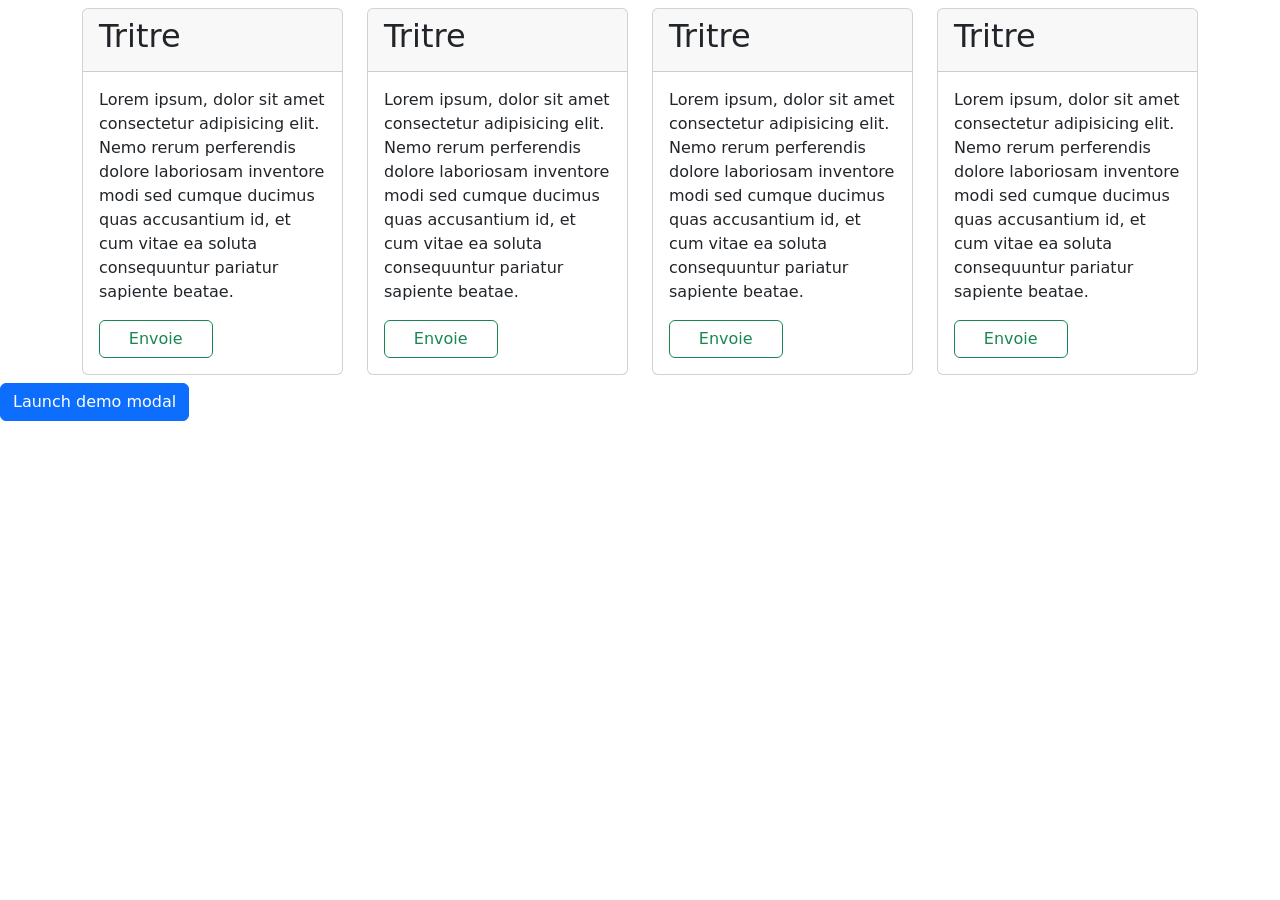
==== coco.html @ 2f9b85a6 "Premier commit" ====
<!DOCTYPE html>
<html lang="en">

<head>
    <meta charset="UTF-8">
    <meta name="viewport" content="width=device-width, initial-scale=1.0">
    <title>Document</title>
    <link href="https://cdn.jsdelivr.net/npm/bootstrap@5.3.8/dist/css/bootstrap.min.css" rel="stylesheet" integrity="sha384-sRIl4kxILFvY47J16cr9ZwB07vP4J8+LH7qKQnuqkuIAvNWLzeN8tE5YBujZqJLB" crossorigin="anonymous">
</head>

<body>
    <div class="container">
        <div class="row mt-2">
            <div class="col-12 mb-2 col-lg-3 col-md-6">
                <div class="card">
                    <div class="card-header">
                        <h2>Tritre</h2>
                    </div>
                    <div class="card-body">
                        <p>Lorem ipsum, dolor sit amet consectetur adipisicing elit. Nemo rerum perferendis dolore laboriosam inventore modi sed cumque ducimus quas accusantium id, et cum vitae ea soluta consequuntur pariatur sapiente beatae.</p>
                        <button class="btn btn-outline-success w-50">Envoie</button>
                    </div>
                </div>
            </div>
            <div class="col-12 mb-2 col-lg-3 col-md-6">
                <div class="card">
                    <div class="card-header">
                        <h2>Tritre</h2>
                    </div>
                    <div class="card-body">
                        <p>Lorem ipsum, dolor sit amet consectetur adipisicing elit. Nemo rerum perferendis dolore laboriosam inventore modi sed cumque ducimus quas accusantium id, et cum vitae ea soluta consequuntur pariatur sapiente beatae.</p>
                        <button class="btn btn-outline-success w-50">Envoie</button>
                    </div>
                </div>
            </div>
            <div class="col-12 mb-2 col-lg-3 col-md-6">
                <div class="card">
                    <div class="card-header">
                        <h2>Tritre</h2>
                    </div>
                    <div class="card-body">
                        <p>Lorem ipsum, dolor sit amet consectetur adipisicing elit. Nemo rerum perferendis dolore laboriosam inventore modi sed cumque ducimus quas accusantium id, et cum vitae ea soluta consequuntur pariatur sapiente beatae.</p>
                        <button class="btn btn-outline-success w-50">Envoie</button>
                    </div>
                </div>
            </div>
            <div class="col-12 mb-2 col-lg-3 col-md-6">
                <div class="card">
                    <div class="card-header">
                        <h2>Tritre</h2>
                    </div>
                    <div class="card-body">
                        <p>Lorem ipsum, dolor sit amet consectetur adipisicing elit. Nemo rerum perferendis dolore laboriosam inventore modi sed cumque ducimus quas accusantium id, et cum vitae ea soluta consequuntur pariatur sapiente beatae.</p>
                        <button class="btn btn-outline-success w-50">Envoie</button>
                    </div>
                </div>
            </div>
        </div>
    </div>
    <!-- Button trigger modal -->
    <button type="button" class="btn btn-primary" data-bs-toggle="modal" data-bs-target="#exampleModal">
  Launch demo modal
</button>

    <!-- Modal -->
    <div class="modal fade" id="exampleModal" tabindex="-1" aria-labelledby="exampleModalLabel" aria-hidden="true">
        <div class="modal-dialog">
            <div class="modal-content">
                <div class="modal-header">
                    <h1 class="modal-title fs-5" id="exampleModalLabel">Modal title</h1>
                    <button type="button" class="btn-close" data-bs-dismiss="modal" aria-label="Close"></button>
                </div>
                <div class="modal-body">
                    ...
                </div>
                <div class="modal-footer">
                    <button type="button" class="btn btn-secondary" data-bs-dismiss="modal">Close</button>
                    <button type="button" class="btn btn-primary">Save changes</button>
                </div>
            </div>
        </div>
    </div>

    <script src="https://cdn.jsdelivr.net/npm/@popperjs/core@2.11.8/dist/umd/popper.min.js" integrity="sha384-I7E8VVD/ismYTF4hNIPjVp/Zjvgyol6VFvRkX/vR+Vc4jQkC+hVqc2pM8ODewa9r" crossorigin="anonymous"></script>
    <script src="https://cdn.jsdelivr.net/npm/bootstrap@5.3.8/dist/js/bootstrap.min.js" integrity="sha384-G/EV+4j2dNv+tEPo3++6LCgdCROaejBqfUeNjuKAiuXbjrxilcCdDz6ZAVfHWe1Y" crossorigin="anonymous"></script>
</body>

</html>
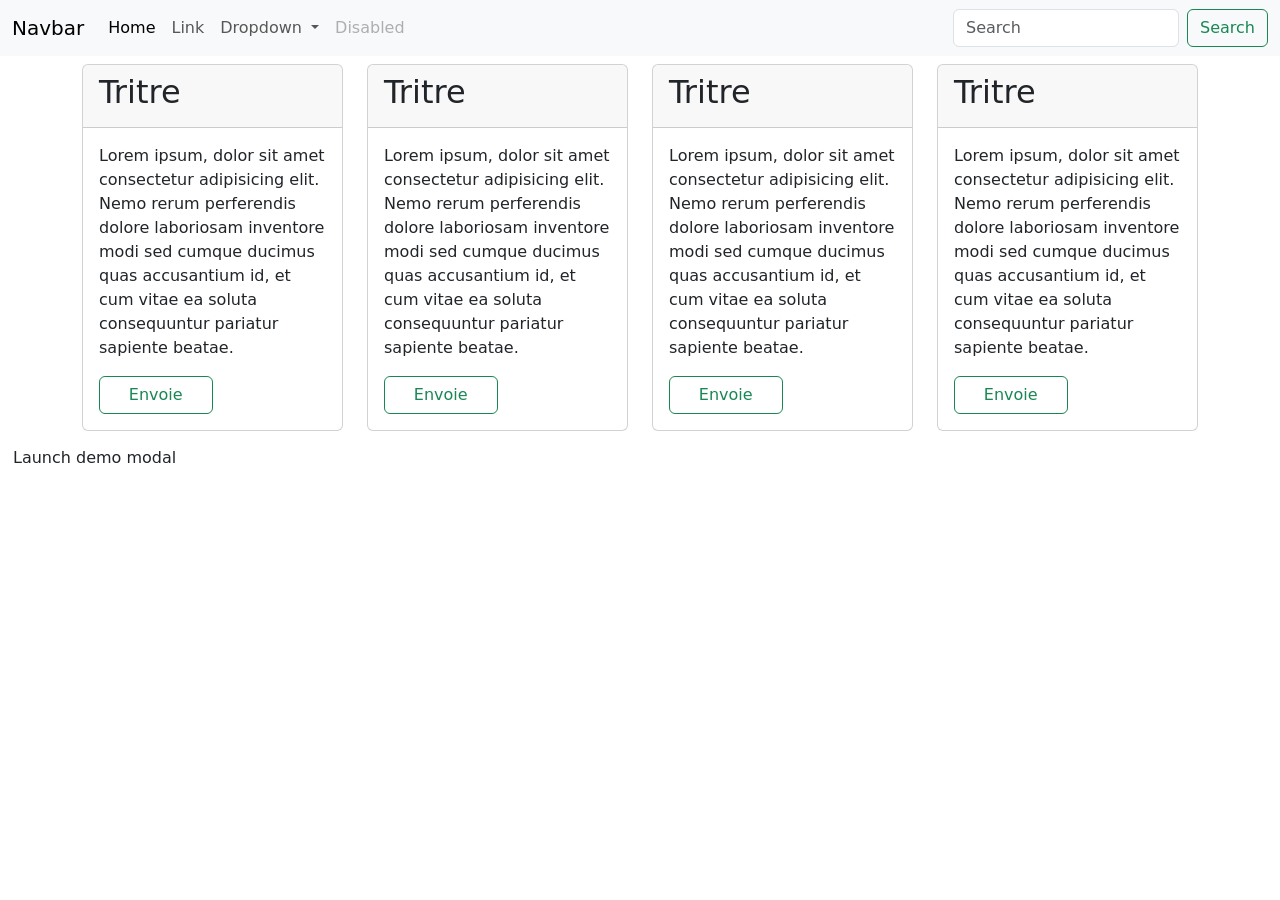
==== commit 8dc42ac3: "Modification de coco.html et index.html" ====
--- a/coco.html
+++ b/coco.html
@@ -9,6 +9,45 @@
 </head>
 
 <body>
+    <nav class="navbar navbar-expand-lg bg-body-tertiary">
+        <div class="container-fluid">
+            <a class="navbar-brand" href="#">Navbar</a>
+            <button class="navbar-toggler" type="button" data-bs-toggle="collapse" data-bs-target="#navbarSupportedContent" aria-controls="navbarSupportedContent" aria-expanded="false" aria-label="Toggle navigation">
+      <span class="navbar-toggler-icon"></span>
+    </button>
+            <div class="collapse navbar-collapse" id="navbarSupportedContent">
+                <ul class="navbar-nav me-auto mb-2 mb-lg-0">
+                    <li class="nav-item">
+                        <a class="nav-link active" aria-current="page" href="#">Home</a>
+                    </li>
+                    <li class="nav-item">
+                        <a class="nav-link" href="#">Link</a>
+                    </li>
+                    <li class="nav-item dropdown">
+                        <a class="nav-link dropdown-toggle" href="#" role="button" data-bs-toggle="dropdown" aria-expanded="false">
+            Dropdown
+          </a>
+                        <ul class="dropdown-menu">
+                            <li><a class="dropdown-item" href="#">Action</a></li>
+                            <li><a class="dropdown-item" href="#">Another action</a></li>
+                            <li>
+                                <hr class="dropdown-divider">
+                            </li>
+                            <li><a class="dropdown-item" href="#">Something else here</a></li>
+                        </ul>
+                    </li>
+                    <li class="nav-item">
+                        <a class="nav-link disabled" aria-disabled="true">Disabled</a>
+                    </li>
+                </ul>
+                <form class="d-flex" role="search">
+                    <input class="form-control me-2" type="search" placeholder="Search" aria-label="Search" />
+                    <button class="btn btn-outline-success" type="submit">Search</button>
+                </form>
+            </div>
+        </div>
+    </nav>
+
     <div class="container">
         <div class="row mt-2">
             <div class="col-12 mb-2 col-lg-3 col-md-6">
@@ -58,24 +97,58 @@
         </div>
     </div>
     <!-- Button trigger modal -->
-    <button type="button" class="btn btn-primary" data-bs-toggle="modal" data-bs-target="#exampleModal">
+    <button type="button" class="btn -primbtnary" data-bs-toggle="modal" data-bs-target="#exampleModal">
   Launch demo modal
-</button>
+    </button>
 
     <!-- Modal -->
     <div class="modal fade" id="exampleModal" tabindex="-1" aria-labelledby="exampleModalLabel" aria-hidden="true">
         <div class="modal-dialog">
             <div class="modal-content">
                 <div class="modal-header">
-                    <h1 class="modal-title fs-5" id="exampleModalLabel">Modal title</h1>
+                    <h1 class="modal-title fs-5" id="exampleModalLabel">Nouveau Contact</h1>
                     <button type="button" class="btn-close" data-bs-dismiss="modal" aria-label="Close"></button>
                 </div>
                 <div class="modal-body">
-                    ...
+                    <div class="">
+                        <div class="row p-2">
+                            <div class="rounded-circle d-flex justify-content-center align-items-center border" style="width: 100px; height: 100px;">
+                                <span class="text-center">Ajourtez une photo</span>
+                            </div>
+                        </div>
+                        <div class="row">
+                            <form action="">
+                                <div class="mb-3">
+                                    <label class="form-label" for="name">Nom</label>
+                                    <input class="form-control" type="text" name="name" id="name" required>
+                                </div>
+                                <div class="mb-3">
+                                    <label class="form-label" for="prenom">Prenom</label>
+                                    <input class="form-control" type="text" name="prenom" id="prenom" required>
+                                </div>
+                                <div class="mb-3">
+                                    <label class="form-label" for="telephone">Telephone-mobil</label>
+                                    <input class="form-control" type="text" name="telephone" id="telephone" required>
+                                </div>
+                                <div class="mb-3">
+                                    <label class="form-label" for="email">Email</label>
+                                    <input class="form-control" type="text" name="email" id="email" required>
+                                </div>
+                                <!-- <div class="row justify-content-evenly">
+                                    <div class="col-md-6 mb-3">
+                                        <button class="w-100 btn btn-success" type="submit">Enregistrer</button>
+                                    </div>
+                                    <div class="col-md-6">
+                                        <button class="w-100 btn btn-success" type="submit">Annuler</button>
+                                    </div>
+                                </div> -->
+                            </form>
+                        </div>
+                    </div>
                 </div>
                 <div class="modal-footer">
-                    <button type="button" class="btn btn-secondary" data-bs-dismiss="modal">Close</button>
-                    <button type="button" class="btn btn-primary">Save changes</button>
+                    <button type="button" class="btn btn-success" data-bs-dismiss="modal">Annuler</button>
+                    <button type="button" class="btn btn-success">Enregistrer</button>
                 </div>
             </div>
         </div>
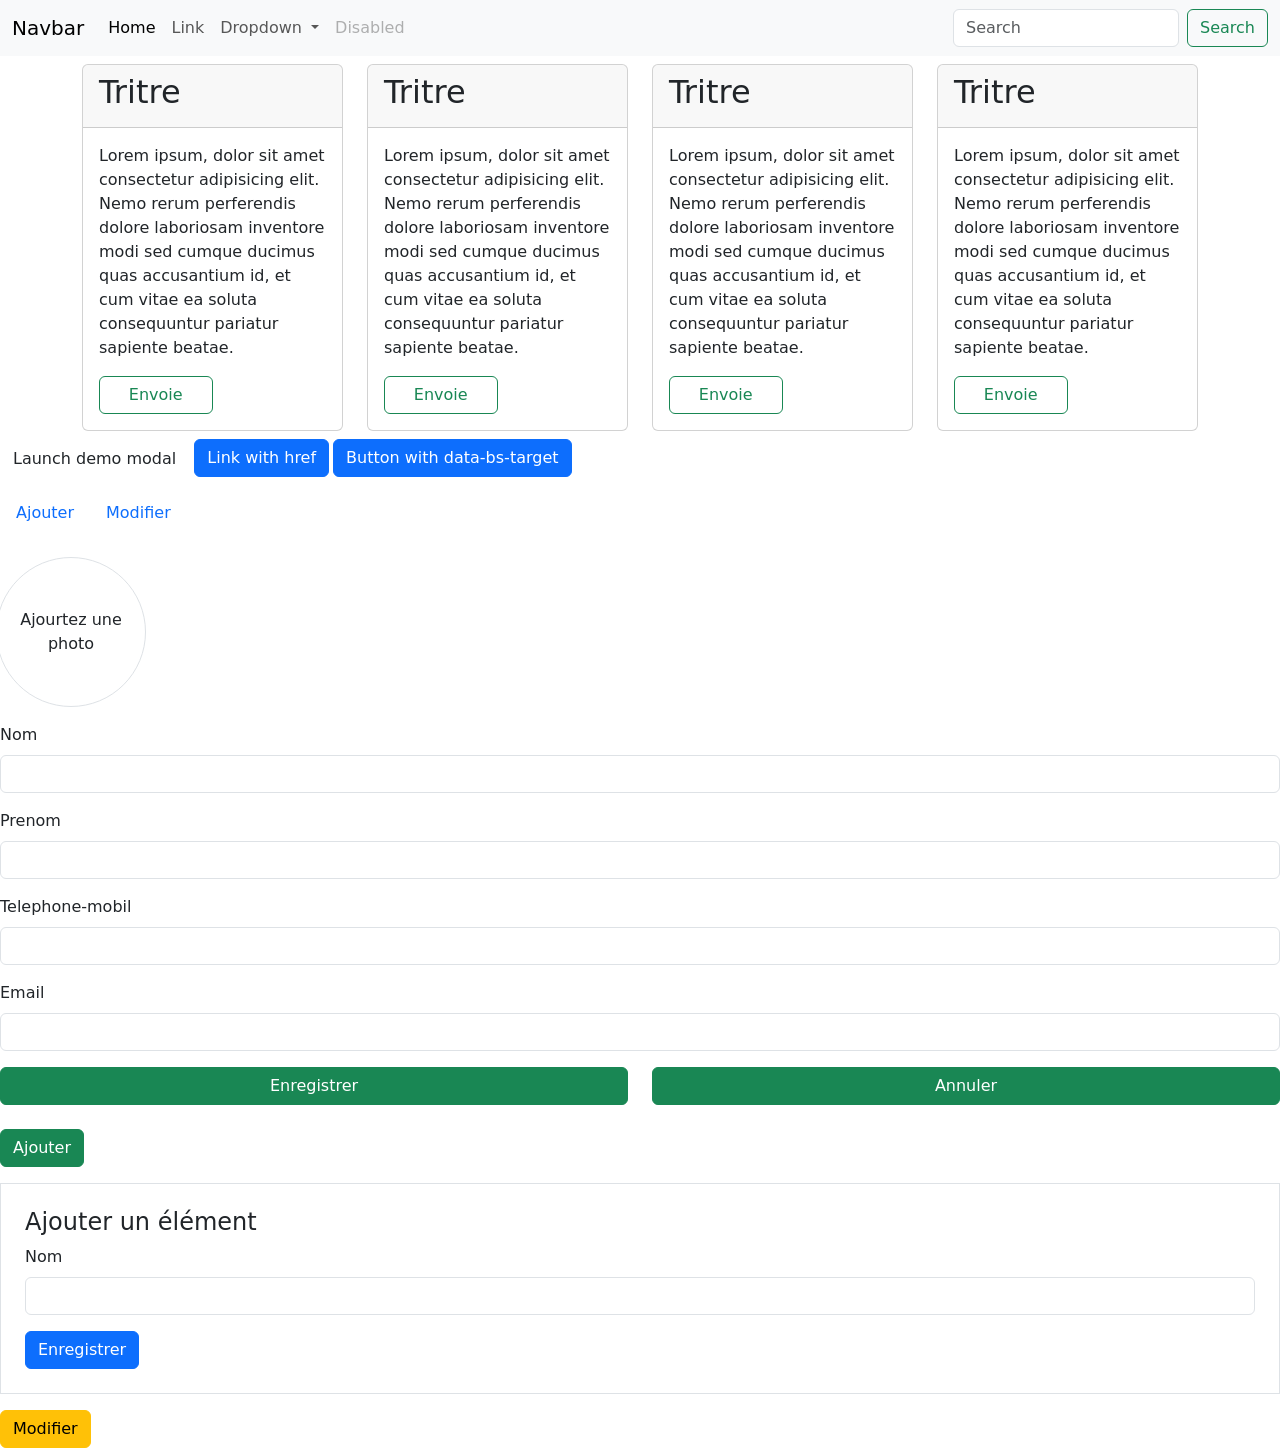
==== commit 71c26f60: "mise à jour" ====
--- a/coco.html
+++ b/coco.html
@@ -154,8 +154,163 @@
         </div>
     </div>
 
+    <p class="d-inline-flex gap-1">
+        <a class="btn btn-primary" data-bs-toggle="collapse" href="#collapseExample" role="button" aria-expanded="false" aria-controls="collapseExample">
+    Link with href
+  </a>
+        <button class="btn btn-primary" type="button" data-bs-toggle="collapse" data-bs-target="#collapse" aria-expanded="false" aria-controls="collapseExample">
+    Button with data-bs-target
+  </button>
+    </p>
+    <div class="collapse" id="collapseExample">
+        <div class="card card-body">
+            Some placeholder content for the collapse component. This panel is hidden by default but revealed when the user activates the relevant trigger.
+        </div>
+    </div>
+    <div class="collapse" id="collapse">
+        <div class="card card-body">
+            Lorem ipsum dolor sit amet consectetur adipisicing elit. Facere architecto aspernatur nemo ipsum aut, nesciunt quia iure dignissimos sit magnam quae consequatur, in quod ullam nam facilis et quidem impedit.
+        </div>
+    </div>
+
+
+    <ul class="nav ">
+        <li class="nav-item">
+            <button class="nav-link active" data-bs-toggle="tab" data-bs-target="#ajouter">
+      Ajouter
+    </button>
+        </li>
+        <li class="nav-item">
+            <button class="nav-link" data-bs-toggle="tab" data-bs-target="#modifier">
+      Modifier
+    </button>
+        </li>
+    </ul>
+
+    <div class="tab-content mt-3">
+        <div class="tab-pane fade show active" id="ajouter">
+            <div class="row p-2">
+                <div class="rounded-circle d-flex justify-content-center align-items-center border" style="width: 150px; height: 150px;">
+                    <span class="text-center">Ajourtez une photo</span>
+                </div>
+            </div>
+            <div class="row py-2 ">
+                <form action="">
+                    <div class="mb-3">
+                        <label class="form-label" for="name">Nom</label>
+                        <input class="form-control" type="text" name="name" id="name" required>
+                    </div>
+                    <div class="mb-3">
+                        <label class="form-label" for="prenom">Prenom</label>
+                        <input class="form-control" type="text" name="prenom" id="prenom" required>
+                    </div>
+                    <div class="mb-3">
+                        <label class="form-label" for="telephone">Telephone-mobil</label>
+                        <input class="form-control" type="number" name="telephone" id="telephone" required>
+                    </div>
+                    <div class="mb-3">
+                        <label class="form-label" for="email">Email</label>
+                        <input class="form-control" type="email" name="email" id="email" required>
+                    </div>
+                    <div class="row justify-content-evenly">
+                        <div class="col-md-6 mb-3">
+                            <button class="w-100 btn btn-success" type="submit">Enregistrer</button>
+                        </div>
+                        <div class="col-md-6">
+                            <button class="w-100 btn btn-success" type="button">Annuler</button>
+                        </div>
+                    </div>
+                </form>
+            </div>
+        </div>
+        <div class="tab-pane fade" id="modifier">
+            <div class="">
+                <div class="row p-2">
+                    <div class="col-4 rounded-circle d-flex justify-content-center align-items-center border" style="width: 100px; height: 100px;">
+                        <span class="text-center">Modifez la photo</span>
+                    </div>
+                    <div class="d-flex align-items-center col ms-5">
+                        <h2 class="text-item-center">ASSOGBA <br> Amour</h2>
+                    </div>
+                </div>
+                <div class="row">
+                    <form action="">
+                        <div class="mb-3">
+                            <label class="form-label" for="name">Nom</label>
+                            <input class="form-control" type="text" name="name" id="name" value="ASSOGBA" required>
+                        </div>
+                        <div class="mb-3">
+                            <label class="form-label" for="prenom">Prenom</label>
+                            <input class="form-control" type="text" name="prenom" id="prenom" value="Amour" required>
+                        </div>
+                        <div class="mb-3">
+                            <label class="form-label" for="telephone">Telephone-mobil</label>
+                            <input class="form-control" type="number" name="telephone" id="telephone" value="0197245678" required>
+                        </div>
+                        <div class="mb-3">
+                            <label class="form-label" for="email">Email</label>
+                            <input class="form-control" type="email" name="email" id="email" value="amour@gmail.com" required>
+                        </div>
+                        <div class="d-flex justify-content-end ">
+                            <button type="submit" class="btn btn-success">Enregistrer</button>
+                            <button type="button" class="btn btn-success ms-2" data-bs-dismiss="modal">Annuler</button>
+                        </div>
+                    </form>
+                </div>
+            </div>
+        </div>
+    </div>
+
+
+    <div class="mb-3">
+        <button class="btn btn-success" data-bs-toggle="tab" data-bs-target="#ajouter">
+            Ajouter
+        </button>
+    </div>
+
+    <!-- CONTENU PRINCIPAL -->
+    <div class="tab-content border p-4">
+
+        <!-- Interface Ajouter -->
+        <div class="tab-pane fade show active" id="ajouter">
+            <h4>Ajouter un élément</h4>
+            <form>
+                <div class="mb-3">
+                    <label class="form-label">Nom</label>
+                    <input type="text" class="form-control">
+                </div>
+                <button class="btn btn-primary">Enregistrer</button>
+            </form>
+        </div>
+
+        <!-- Interface Modifier -->
+        <div class="tab-pane fade" id="modifier">
+            <h4>Modifier un élément</h4>
+            <form>
+                <div class="mb-3">
+                    <label class="form-label">Sélectionner</label>
+                    <select class="form-control">
+                        <option>Produit 1</option>
+                        <option>Produit 2</option>
+                    </select>
+                </div>
+                <button class="btn btn-warning">Modifier</button>
+            </form>
+        </div>
+
+    </div>
+
+    <!-- Bouton Modifier (en bas) -->
+    <div class="mt-3">
+        <button class="btn btn-warning" data-bs-toggle="tab" data-bs-target="#modifier">
+            Modifier
+        </button>
+    </div>
+
+
     <script src="https://cdn.jsdelivr.net/npm/@popperjs/core@2.11.8/dist/umd/popper.min.js" integrity="sha384-I7E8VVD/ismYTF4hNIPjVp/Zjvgyol6VFvRkX/vR+Vc4jQkC+hVqc2pM8ODewa9r" crossorigin="anonymous"></script>
     <script src="https://cdn.jsdelivr.net/npm/bootstrap@5.3.8/dist/js/bootstrap.min.js" integrity="sha384-G/EV+4j2dNv+tEPo3++6LCgdCROaejBqfUeNjuKAiuXbjrxilcCdDz6ZAVfHWe1Y" crossorigin="anonymous"></script>
+    <script src="/js/bootstrap.bundle.js"></script>
 </body>
 
 </html>
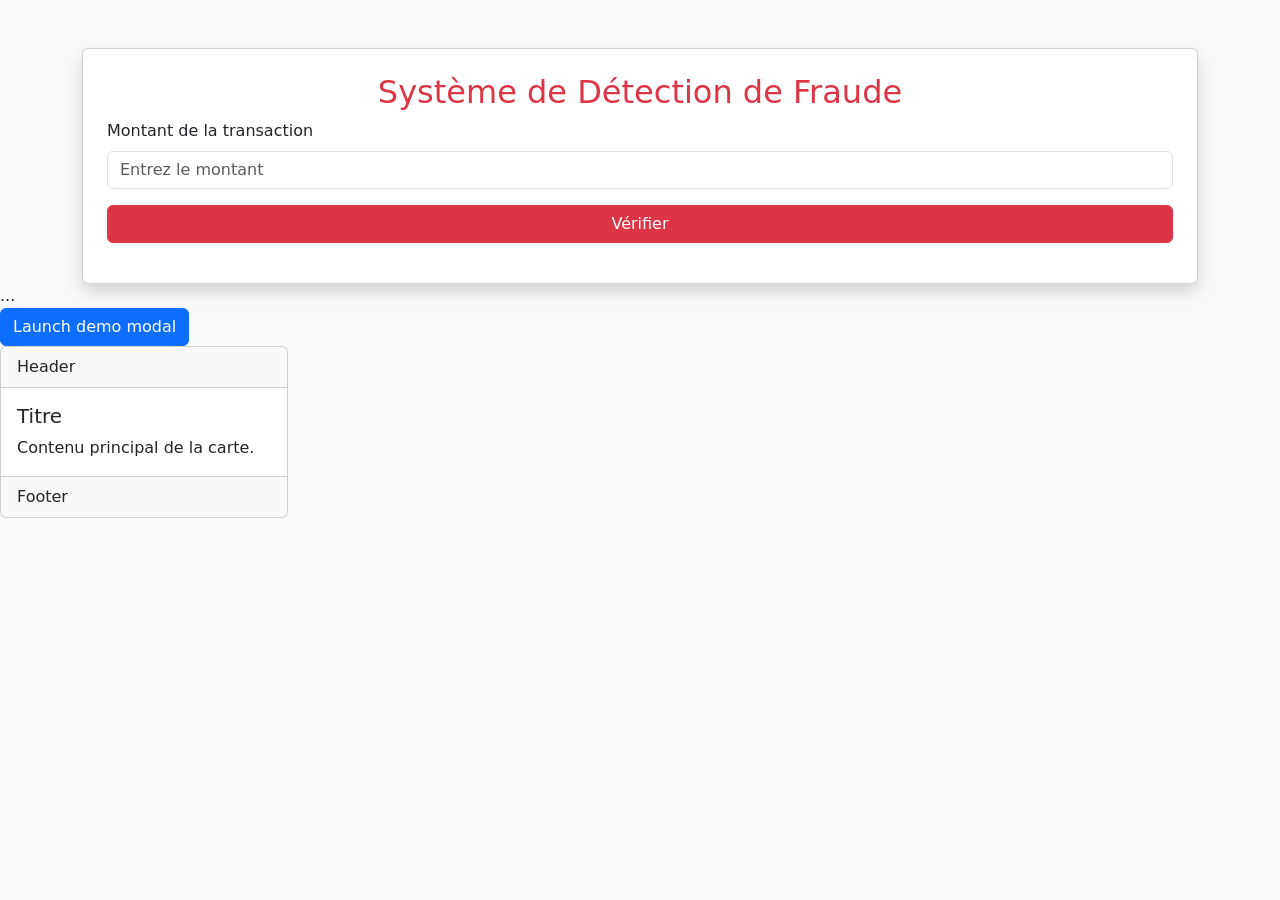
==== commit 10d4f560: "Mise à jour du projet" ====
--- a/coco.html
+++ b/coco.html
@@ -1,316 +1,93 @@
 <!DOCTYPE html>
-<html lang="en">
+<html lang="fr">
 
 <head>
     <meta charset="UTF-8">
-    <meta name="viewport" content="width=device-width, initial-scale=1.0">
-    <title>Document</title>
-    <link href="https://cdn.jsdelivr.net/npm/bootstrap@5.3.8/dist/css/bootstrap.min.css" rel="stylesheet" integrity="sha384-sRIl4kxILFvY47J16cr9ZwB07vP4J8+LH7qKQnuqkuIAvNWLzeN8tE5YBujZqJLB" crossorigin="anonymous">
+    <title>Détection de fraude</title>
+    <link href="https://cdn.jsdelivr.net/npm/bootstrap@5.3.2/dist/css/bootstrap.min.css" rel="stylesheet">
 </head>
 
-<body>
-    <nav class="navbar navbar-expand-lg bg-body-tertiary">
-        <div class="container-fluid">
-            <a class="navbar-brand" href="#">Navbar</a>
-            <button class="navbar-toggler" type="button" data-bs-toggle="collapse" data-bs-target="#navbarSupportedContent" aria-controls="navbarSupportedContent" aria-expanded="false" aria-label="Toggle navigation">
-      <span class="navbar-toggler-icon"></span>
+<body class="bg-light">
+
+    <div class="container mt-5">
+        <div class="card shadow p-4">
+            <h2 class="text-center text-danger">Système de Détection de Fraude</h2>
+
+            <div class="mb-3">
+                <label class="form-label">Montant de la transaction</label>
+                <input type="number" id="montant" class="form-control" placeholder="Entrez le montant">
+            </div>
+
+            <button onclick="verifierFraude()" class="btn btn-danger w-100">
+      Vérifier
     </button>
-            <div class="collapse navbar-collapse" id="navbarSupportedContent">
-                <ul class="navbar-nav me-auto mb-2 mb-lg-0">
-                    <li class="nav-item">
-                        <a class="nav-link active" aria-current="page" href="#">Home</a>
-                    </li>
-                    <li class="nav-item">
-                        <a class="nav-link" href="#">Link</a>
-                    </li>
-                    <li class="nav-item dropdown">
-                        <a class="nav-link dropdown-toggle" href="#" role="button" data-bs-toggle="dropdown" aria-expanded="false">
-            Dropdown
-          </a>
-                        <ul class="dropdown-menu">
-                            <li><a class="dropdown-item" href="#">Action</a></li>
-                            <li><a class="dropdown-item" href="#">Another action</a></li>
-                            <li>
-                                <hr class="dropdown-divider">
-                            </li>
-                            <li><a class="dropdown-item" href="#">Something else here</a></li>
-                        </ul>
-                    </li>
-                    <li class="nav-item">
-                        <a class="nav-link disabled" aria-disabled="true">Disabled</a>
-                    </li>
-                </ul>
-                <form class="d-flex" role="search">
-                    <input class="form-control me-2" type="search" placeholder="Search" aria-label="Search" />
-                    <button class="btn btn-outline-success" type="submit">Search</button>
-                </form>
-            </div>
-        </div>
-    </nav>
 
-    <div class="container">
-        <div class="row mt-2">
-            <div class="col-12 mb-2 col-lg-3 col-md-6">
-                <div class="card">
-                    <div class="card-header">
-                        <h2>Tritre</h2>
-                    </div>
-                    <div class="card-body">
-                        <p>Lorem ipsum, dolor sit amet consectetur adipisicing elit. Nemo rerum perferendis dolore laboriosam inventore modi sed cumque ducimus quas accusantium id, et cum vitae ea soluta consequuntur pariatur sapiente beatae.</p>
-                        <button class="btn btn-outline-success w-50">Envoie</button>
-                    </div>
-                </div>
-            </div>
-            <div class="col-12 mb-2 col-lg-3 col-md-6">
-                <div class="card">
-                    <div class="card-header">
-                        <h2>Tritre</h2>
-                    </div>
-                    <div class="card-body">
-                        <p>Lorem ipsum, dolor sit amet consectetur adipisicing elit. Nemo rerum perferendis dolore laboriosam inventore modi sed cumque ducimus quas accusantium id, et cum vitae ea soluta consequuntur pariatur sapiente beatae.</p>
-                        <button class="btn btn-outline-success w-50">Envoie</button>
-                    </div>
-                </div>
-            </div>
-            <div class="col-12 mb-2 col-lg-3 col-md-6">
-                <div class="card">
-                    <div class="card-header">
-                        <h2>Tritre</h2>
-                    </div>
-                    <div class="card-body">
-                        <p>Lorem ipsum, dolor sit amet consectetur adipisicing elit. Nemo rerum perferendis dolore laboriosam inventore modi sed cumque ducimus quas accusantium id, et cum vitae ea soluta consequuntur pariatur sapiente beatae.</p>
-                        <button class="btn btn-outline-success w-50">Envoie</button>
-                    </div>
-                </div>
-            </div>
-            <div class="col-12 mb-2 col-lg-3 col-md-6">
-                <div class="card">
-                    <div class="card-header">
-                        <h2>Tritre</h2>
-                    </div>
-                    <div class="card-body">
-                        <p>Lorem ipsum, dolor sit amet consectetur adipisicing elit. Nemo rerum perferendis dolore laboriosam inventore modi sed cumque ducimus quas accusantium id, et cum vitae ea soluta consequuntur pariatur sapiente beatae.</p>
-                        <button class="btn btn-outline-success w-50">Envoie</button>
-                    </div>
-                </div>
-            </div>
+            <div id="resultat" class="mt-3 text-center fw-bold"></div>
         </div>
     </div>
+
+
+    <!-- Scrollable modal -->
+    <div class="modal-dialog modal-dialog-scrollable">
+        ...
+    </div>
+
     <!-- Button trigger modal -->
-    <button type="button" class="btn -primbtnary" data-bs-toggle="modal" data-bs-target="#exampleModal">
+    <button type="button" class="btn btn-primary" data-bs-toggle="modal" data-bs-target="#exampleModal">
   Launch demo modal
-    </button>
+</button>
 
     <!-- Modal -->
     <div class="modal fade" id="exampleModal" tabindex="-1" aria-labelledby="exampleModalLabel" aria-hidden="true">
         <div class="modal-dialog">
             <div class="modal-content">
                 <div class="modal-header">
-                    <h1 class="modal-title fs-5" id="exampleModalLabel">Nouveau Contact</h1>
+                    <h1 class="modal-title fs-5" id="exampleModalLabel">Modal title</h1>
                     <button type="button" class="btn-close" data-bs-dismiss="modal" aria-label="Close"></button>
                 </div>
                 <div class="modal-body">
-                    <div class="">
-                        <div class="row p-2">
-                            <div class="rounded-circle d-flex justify-content-center align-items-center border" style="width: 100px; height: 100px;">
-                                <span class="text-center">Ajourtez une photo</span>
-                            </div>
-                        </div>
-                        <div class="row">
-                            <form action="">
-                                <div class="mb-3">
-                                    <label class="form-label" for="name">Nom</label>
-                                    <input class="form-control" type="text" name="name" id="name" required>
-                                </div>
-                                <div class="mb-3">
-                                    <label class="form-label" for="prenom">Prenom</label>
-                                    <input class="form-control" type="text" name="prenom" id="prenom" required>
-                                </div>
-                                <div class="mb-3">
-                                    <label class="form-label" for="telephone">Telephone-mobil</label>
-                                    <input class="form-control" type="text" name="telephone" id="telephone" required>
-                                </div>
-                                <div class="mb-3">
-                                    <label class="form-label" for="email">Email</label>
-                                    <input class="form-control" type="text" name="email" id="email" required>
-                                </div>
-                                <!-- <div class="row justify-content-evenly">
-                                    <div class="col-md-6 mb-3">
-                                        <button class="w-100 btn btn-success" type="submit">Enregistrer</button>
-                                    </div>
-                                    <div class="col-md-6">
-                                        <button class="w-100 btn btn-success" type="submit">Annuler</button>
-                                    </div>
-                                </div> -->
-                            </form>
-                        </div>
-                    </div>
+                    ...
                 </div>
                 <div class="modal-footer">
-                    <button type="button" class="btn btn-success" data-bs-dismiss="modal">Annuler</button>
-                    <button type="button" class="btn btn-success">Enregistrer</button>
+                    <button type="button" class="btn btn-secondary" data-bs-dismiss="modal">Close</button>
+                    <button type="button" class="btn btn-primary">Save changes</button>
                 </div>
             </div>
         </div>
     </div>
 
-    <p class="d-inline-flex gap-1">
-        <a class="btn btn-primary" data-bs-toggle="collapse" href="#collapseExample" role="button" aria-expanded="false" aria-controls="collapseExample">
-    Link with href
-  </a>
-        <button class="btn btn-primary" type="button" data-bs-toggle="collapse" data-bs-target="#collapse" aria-expanded="false" aria-controls="collapseExample">
-    Button with data-bs-target
-  </button>
-    </p>
-    <div class="collapse" id="collapseExample">
-        <div class="card card-body">
-            Some placeholder content for the collapse component. This panel is hidden by default but revealed when the user activates the relevant trigger.
+    <div class="card" style="width: 18rem;">
+        <div class="card-header">
+            Header
         </div>
-    </div>
-    <div class="collapse" id="collapse">
-        <div class="card card-body">
-            Lorem ipsum dolor sit amet consectetur adipisicing elit. Facere architecto aspernatur nemo ipsum aut, nesciunt quia iure dignissimos sit magnam quae consequatur, in quod ullam nam facilis et quidem impedit.
+
+        <div class="card-body">
+            <h5 class="card-title">Titre</h5>
+            <p class="card-text">
+                Contenu principal de la carte.
+            </p>
+        </div>
+
+        <div class="card-footer">
+            Footer
         </div>
     </div>
 
+    <script>
+        function verifierFraude() {
+            let montant = document.getElementById("montant").value;
+            let resultat = document.getElementById("resultat");
 
-    <ul class="nav ">
-        <li class="nav-item">
-            <button class="nav-link active" data-bs-toggle="tab" data-bs-target="#ajouter">
-      Ajouter
-    </button>
-        </li>
-        <li class="nav-item">
-            <button class="nav-link" data-bs-toggle="tab" data-bs-target="#modifier">
-      Modifier
-    </button>
-        </li>
-    </ul>
-
-    <div class="tab-content mt-3">
-        <div class="tab-pane fade show active" id="ajouter">
-            <div class="row p-2">
-                <div class="rounded-circle d-flex justify-content-center align-items-center border" style="width: 150px; height: 150px;">
-                    <span class="text-center">Ajourtez une photo</span>
-                </div>
-            </div>
-            <div class="row py-2 ">
-                <form action="">
-                    <div class="mb-3">
-                        <label class="form-label" for="name">Nom</label>
-                        <input class="form-control" type="text" name="name" id="name" required>
-                    </div>
-                    <div class="mb-3">
-                        <label class="form-label" for="prenom">Prenom</label>
-                        <input class="form-control" type="text" name="prenom" id="prenom" required>
-                    </div>
-                    <div class="mb-3">
-                        <label class="form-label" for="telephone">Telephone-mobil</label>
-                        <input class="form-control" type="number" name="telephone" id="telephone" required>
-                    </div>
-                    <div class="mb-3">
-                        <label class="form-label" for="email">Email</label>
-                        <input class="form-control" type="email" name="email" id="email" required>
-                    </div>
-                    <div class="row justify-content-evenly">
-                        <div class="col-md-6 mb-3">
-                            <button class="w-100 btn btn-success" type="submit">Enregistrer</button>
-                        </div>
-                        <div class="col-md-6">
-                            <button class="w-100 btn btn-success" type="button">Annuler</button>
-                        </div>
-                    </div>
-                </form>
-            </div>
-        </div>
-        <div class="tab-pane fade" id="modifier">
-            <div class="">
-                <div class="row p-2">
-                    <div class="col-4 rounded-circle d-flex justify-content-center align-items-center border" style="width: 100px; height: 100px;">
-                        <span class="text-center">Modifez la photo</span>
-                    </div>
-                    <div class="d-flex align-items-center col ms-5">
-                        <h2 class="text-item-center">ASSOGBA <br> Amour</h2>
-                    </div>
-                </div>
-                <div class="row">
-                    <form action="">
-                        <div class="mb-3">
-                            <label class="form-label" for="name">Nom</label>
-                            <input class="form-control" type="text" name="name" id="name" value="ASSOGBA" required>
-                        </div>
-                        <div class="mb-3">
-                            <label class="form-label" for="prenom">Prenom</label>
-                            <input class="form-control" type="text" name="prenom" id="prenom" value="Amour" required>
-                        </div>
-                        <div class="mb-3">
-                            <label class="form-label" for="telephone">Telephone-mobil</label>
-                            <input class="form-control" type="number" name="telephone" id="telephone" value="0197245678" required>
-                        </div>
-                        <div class="mb-3">
-                            <label class="form-label" for="email">Email</label>
-                            <input class="form-control" type="email" name="email" id="email" value="amour@gmail.com" required>
-                        </div>
-                        <div class="d-flex justify-content-end ">
-                            <button type="submit" class="btn btn-success">Enregistrer</button>
-                            <button type="button" class="btn btn-success ms-2" data-bs-dismiss="modal">Annuler</button>
-                        </div>
-                    </form>
-                </div>
-            </div>
-        </div>
-    </div>
-
-
-    <div class="mb-3">
-        <button class="btn btn-success" data-bs-toggle="tab" data-bs-target="#ajouter">
-            Ajouter
-        </button>
-    </div>
-
-    <!-- CONTENU PRINCIPAL -->
-    <div class="tab-content border p-4">
-
-        <!-- Interface Ajouter -->
-        <div class="tab-pane fade show active" id="ajouter">
-            <h4>Ajouter un élément</h4>
-            <form>
-                <div class="mb-3">
-                    <label class="form-label">Nom</label>
-                    <input type="text" class="form-control">
-                </div>
-                <button class="btn btn-primary">Enregistrer</button>
-            </form>
-        </div>
-
-        <!-- Interface Modifier -->
-        <div class="tab-pane fade" id="modifier">
-            <h4>Modifier un élément</h4>
-            <form>
-                <div class="mb-3">
-                    <label class="form-label">Sélectionner</label>
-                    <select class="form-control">
-                        <option>Produit 1</option>
-                        <option>Produit 2</option>
-                    </select>
-                </div>
-                <button class="btn btn-warning">Modifier</button>
-            </form>
-        </div>
-
-    </div>
-
-    <!-- Bouton Modifier (en bas) -->
-    <div class="mt-3">
-        <button class="btn btn-warning" data-bs-toggle="tab" data-bs-target="#modifier">
-            Modifier
-        </button>
-    </div>
-
-
-    <script src="https://cdn.jsdelivr.net/npm/@popperjs/core@2.11.8/dist/umd/popper.min.js" integrity="sha384-I7E8VVD/ismYTF4hNIPjVp/Zjvgyol6VFvRkX/vR+Vc4jQkC+hVqc2pM8ODewa9r" crossorigin="anonymous"></script>
-    <script src="https://cdn.jsdelivr.net/npm/bootstrap@5.3.8/dist/js/bootstrap.min.js" integrity="sha384-G/EV+4j2dNv+tEPo3++6LCgdCROaejBqfUeNjuKAiuXbjrxilcCdDz6ZAVfHWe1Y" crossorigin="anonymous"></script>
-    <script src="/js/bootstrap.bundle.js"></script>
+            if (montant > 1000000) {
+                resultat.innerHTML = "⚠️ Transaction suspecte !";
+                resultat.className = "text-warning";
+            } else {
+                resultat.innerHTML = "✅ Transaction normale";
+                resultat.className = "text-success";
+            }
+        }
+    </script>
+    <script src="https://cdn.jsdelivr.net/npm/bootstrap@5.3.8/dist/js/bootstrap.bundle.min.js" integrity="sha384-FKyoEForCGlyvwx9Hj09JcYn3nv7wiPVlz7YYwJrWVcXK/BmnVDxM+D2scQbITxI" crossorigin="anonymous"></script>
 </body>
 
 </html>
